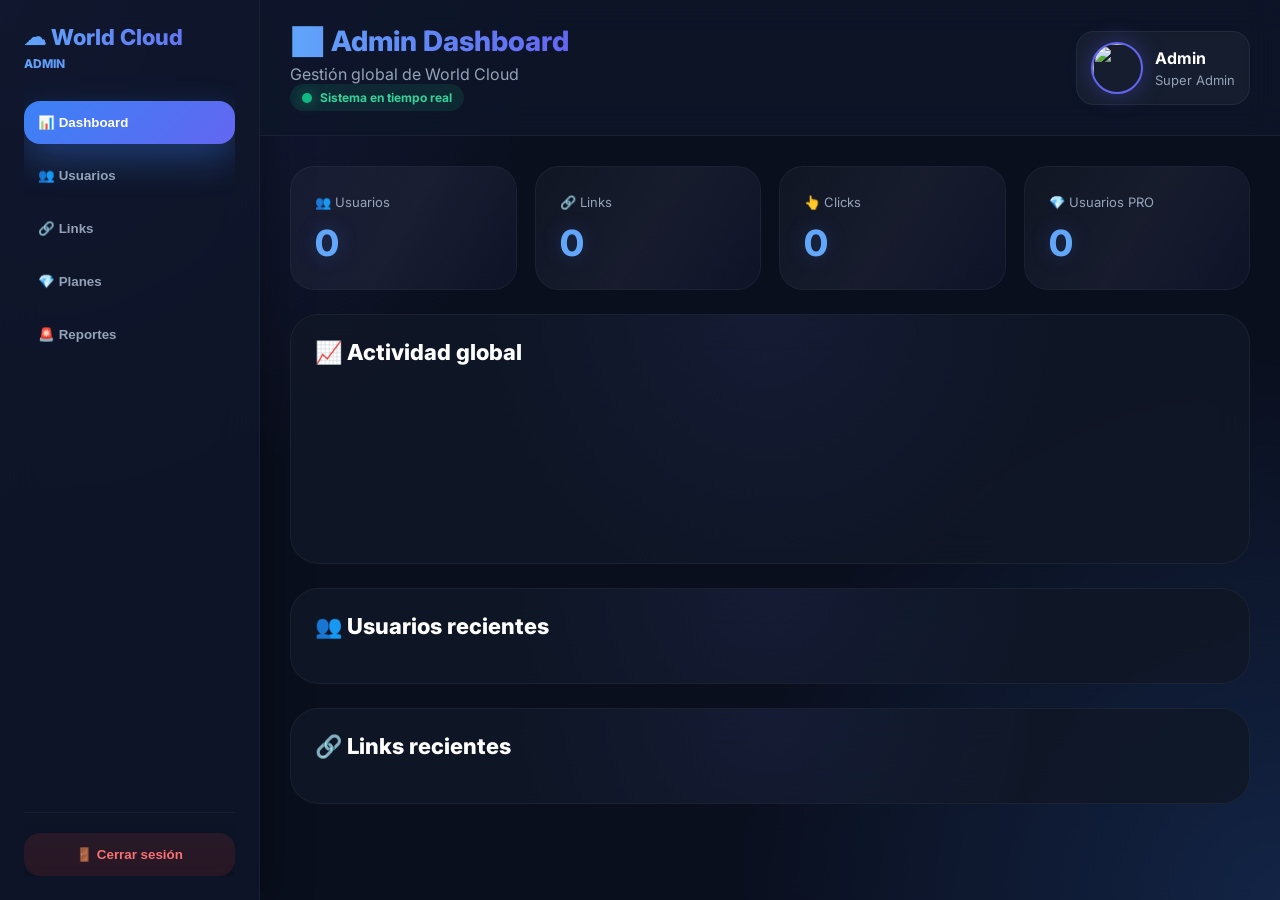
==== admin.html @ 446acda3 "Add files via upload" ====
<!-- =========================================================
   admin.html
========================================================= -->

<!DOCTYPE html>
<html lang="es">
<head>

<meta charset="UTF-8">
<meta name="viewport" content="width=device-width, initial-scale=1.0">

<title>World Cloud Admin</title>

<link rel="icon" type="image/png" href="worldcloud-logo.png">

<link rel="stylesheet" href="admin.css">

<link rel="preconnect" href="https://fonts.googleapis.com">

<link href="https://fonts.googleapis.com/css2?family=Inter:wght@400;500;600;700;800&display=swap" rel="stylesheet">

<script src="https://cdn.jsdelivr.net/npm/chart.js"></script>

</head>

<body>

<div class="admin-layout">

    <!-- =====================================================
         SIDEBAR
    ====================================================== -->

    <aside class="admin-sidebar">

        <div>

            <div class="admin-logo">
                ☁ World Cloud
                <span>ADMIN</span>
            </div>

            <nav class="admin-nav">

                <button class="admin-nav-item active">
                    📊 Dashboard
                </button>

                <button class="admin-nav-item">
                    👥 Usuarios
                </button>

                <button class="admin-nav-item">
                    🔗 Links
                </button>

                <button class="admin-nav-item">
                    💎 Planes
                </button>

                <button class="admin-nav-item">
                    🚨 Reportes
                </button>

            </nav>

        </div>

        <div class="admin-bottom">

            <button id="logoutBtn" class="logout-btn">
                🚪 Cerrar sesión
            </button>

        </div>

    </aside>

    <!-- =====================================================
         MAIN
    ====================================================== -->

    <main class="admin-main">

        <!-- TOPBAR -->

        <header class="admin-topbar">

            <div>

                <h1>
                    📊 Admin Dashboard
                </h1>

                <p>
                    Gestión global de World Cloud
                </p>
                <div class="admin-badge">

    <div class="live-dot"></div>

    <span>
        Sistema en tiempo real
    </span>

</div>

            </div>

            <div class="admin-user">

                <img
                    id="adminAvatar"
                    src="https://cdn-icons-png.flaticon.com/512/149/149071.png"
                >

                <div>

                    <strong id="adminName">
                        Admin
                    </strong>

                    <span>
                        Super Admin
                    </span>

                </div>

            </div>

        </header>

        <!-- CONTENT -->

        <div class="admin-content">

            <!-- KPI -->

            <div class="admin-kpis">

                <div class="admin-kpi">

                    <span>
                        👥 Usuarios
                    </span>

                    <strong id="totalUsers">
                        0
                    </strong>

                </div>

                <div class="admin-kpi">

                    <span>
                        🔗 Links
                    </span>

                    <strong id="totalLinks">
                        0
                    </strong>

                </div>

                <div class="admin-kpi">

                    <span>
                        👆 Clicks
                    </span>

                    <strong id="totalClicks">
                        0
                    </strong>

                </div>

                <div class="admin-kpi">

                    <span>
                        💎 Usuarios PRO
                    </span>

                    <strong id="totalPro">
                        0
                    </strong>

                </div>

            </div>

            <!-- CHART -->

            <div class="admin-card">

                <div class="card-head">

                    <h2>
                        📈 Actividad global
                    </h2>

                </div>

                <canvas id="globalChart"></canvas>

            </div>

            <!-- USERS -->

            <div class="admin-card">

                <div class="card-head">

                    <h2>
                        👥 Usuarios recientes
                    </h2>

                </div>

                <div id="usersList"></div>

            </div>

            <!-- LINKS -->

            <div class="admin-card">

                <div class="card-head">

                    <h2>
                        🔗 Links recientes
                    </h2>

                </div>

                <div id="linksList"></div>

            </div>

        </div>

    </main>

</div>

<script type="module" src="admin.js"></script>

</body>
</html>
---- admin.css ----
/* =========================================================
   admin.css
========================================================= */

*{
  margin:0;
  padding:0;
  box-sizing:border-box;
}

body{
  font-family:"Inter",sans-serif;
  background:#0a0f1e;
  color:white;
}

.admin-layout{
  display:flex;
  min-height:100vh;
}

/* =========================================================
   SIDEBAR
========================================================= */

.admin-sidebar{

  width:260px;

  background:
    rgba(15,23,42,.82);

  border-right:
    1px solid rgba(255,255,255,.05);

  backdrop-filter:
    blur(20px);

  display:flex;
  flex-direction:column;

  padding:24px;

  position:sticky;
  top:0;

  height:100vh;

  overflow:hidden;
}

.admin-sidebar > div:first-child{

  flex:1;

  overflow-y:auto;
}

.admin-bottom{

  margin-top:auto;

  padding-top:20px;

  border-top:
    1px solid rgba(255,255,255,.05);

  background:
    linear-gradient(
      180deg,
      transparent,
      rgba(0,0,0,.15)
    );
}

.admin-logo{

  font-size:22px;
  font-weight:800;

  margin-bottom:30px;
}

.admin-logo span{

  display:block;

  margin-top:6px;

  font-size:12px;

  color:#60a5fa;
}

.admin-nav{

  display:flex;
  flex-direction:column;
  gap:10px;
}

.admin-nav-item{

  border:none;

  background:none;

  color:#94a3b8;

  padding:14px;

  border-radius:16px;

  text-align:left;

  font-weight:600;

  cursor:pointer;

  transition:.25s;
}

.admin-nav-item:hover{

  background:
    rgba(99,102,241,.12);

  color:white;
}

.admin-nav-item.active{

  background:
    linear-gradient(
      135deg,
      #3b82f6,
      #6366f1
    );

  color:white;
}

/* =========================================================
   MAIN
========================================================= */

.admin-main{
  flex:1;
}

/* =========================================================
   TOPBAR
========================================================= */

.admin-topbar{

  display:flex;
  justify-content:space-between;
  align-items:center;

  padding:24px 30px;

  border-bottom:
    1px solid rgba(255,255,255,.05);

  background:
    rgba(15,23,42,.8);

  backdrop-filter:
    blur(14px);
}

.admin-topbar h1{

  font-size:28px;
  font-weight:800;
}

.admin-topbar p{

  color:#94a3b8;

  margin-top:6px;
}

.admin-user{

  display:flex;
  align-items:center;
  gap:12px;
}

.admin-user img{

  width:52px;
  height:52px;

  border-radius:50%;

  object-fit:cover;

  border:2px solid #6366f1;
}

.admin-user span{

  display:block;

  margin-top:4px;

  color:#94a3b8;

  font-size:13px;
}

/* =========================================================
   CONTENT
========================================================= */

.admin-content{
  padding:30px;
}

/* =========================================================
   KPI
========================================================= */

.admin-kpis{

  display:grid;

  grid-template-columns:
    repeat(auto-fit,minmax(220px,1fr));

  gap:18px;

  margin-bottom:24px;
}

.admin-kpi{

  background:
    #111827;

  border:
    1px solid rgba(255,255,255,.05);

  border-radius:24px;

  padding:24px;
}

.admin-kpi span{

  color:#94a3b8;

  font-size:13px;
}

.admin-kpi strong{

  display:block;

  margin-top:10px;

  font-size:36px;
  font-weight:800;

  color:#60a5fa;
}

/* =========================================================
   CARD
========================================================= */

.admin-card{

  background:
    #111827;

  border:
    1px solid rgba(255,255,255,.05);

  border-radius:28px;

  padding:24px;

  margin-bottom:24px;
}

.card-head{

  display:flex;
  justify-content:space-between;
  align-items:center;

  margin-bottom:20px;
}

.card-head h2{

  font-size:22px;
  font-weight:800;
}

/* =========================================================
   USERS/LINKS
========================================================= */

.admin-item{

  display:flex;
  justify-content:space-between;
  align-items:center;

  gap:20px;

  padding:16px 0;

  border-bottom:
    1px solid rgba(255,255,255,.05);
}

.admin-item:last-child{
  border:none;
}

.admin-item strong{

  display:block;

  margin-bottom:6px;
}

.admin-item span{

  color:#94a3b8;
  font-size:13px;
}

/* =========================================================
   BUTTONS
========================================================= */

.logout-btn{

  width:100%;

  border:none;

  padding:14px;

  border-radius:16px;

  background:
    rgba(239,68,68,.12);

  color:#f87171;

  font-weight:700;

  cursor:pointer;
}

/* =========================================================
   RESPONSIVE
========================================================= */

@media(max-width:900px){

  .admin-layout{
    flex-direction:column;
  }

  .admin-sidebar{
    width:100%;
  }

  .admin-topbar{
    flex-direction:column;
    align-items:flex-start;
    gap:20px;
  }

  .admin-content{
    padding:18px;
  }
}

/* =========================================================
   WORLD CLOUD ADMIN PREMIUM UI
========================================================= */

body{

  background:
    radial-gradient(
      circle at top left,
      rgba(99,102,241,.18),
      transparent 35%
    ),

    radial-gradient(
      circle at bottom right,
      rgba(59,130,246,.18),
      transparent 35%
    ),

    #0a0f1e;

  overflow-x:hidden;
}

/* =========================================================
   SIDEBAR GLASS
========================================================= */

.admin-sidebar{

  background:
    rgba(15,23,42,.82);

  backdrop-filter:
    blur(20px);

  box-shadow:
    8px 0 40px rgba(0,0,0,.35);
}

/* =========================================================
   LOGO
========================================================= */

.admin-logo{

  background:
    linear-gradient(
      90deg,
      #60a5fa,
      #6366f1
    );

  -webkit-background-clip:text;
  -webkit-text-fill-color:transparent;
}

/* =========================================================
   NAV
========================================================= */

.admin-nav-item{

  position:relative;
  overflow:hidden;
}

.admin-nav-item::before{

  content:"";

  position:absolute;

  top:0;
  left:-120%;

  width:100%;
  height:100%;

  background:
    linear-gradient(
      90deg,
      transparent,
      rgba(255,255,255,.08),
      transparent
    );

  transition:.6s;
}

.admin-nav-item:hover::before{

  left:120%;
}

.admin-nav-item.active{

  box-shadow:
    0 15px 35px rgba(59,130,246,.35);
}

/* =========================================================
   TOPBAR PREMIUM
========================================================= */

.admin-topbar{

  background:
    rgba(15,23,42,.72);

  backdrop-filter:
    blur(18px);

  position:sticky;

  top:0;

  z-index:50;
}

.admin-topbar h1{

  background:
    linear-gradient(
      90deg,
      #60a5fa,
      #6366f1
    );

  -webkit-background-clip:text;
  -webkit-text-fill-color:transparent;
}

/* =========================================================
   USER
========================================================= */

.admin-user{

  background:
    rgba(255,255,255,.04);

  border:
    1px solid rgba(255,255,255,.06);

  padding:10px 14px;

  border-radius:18px;
}

.admin-user img{

  box-shadow:
    0 0 25px rgba(99,102,241,.35);
}

/* =========================================================
   KPI PREMIUM
========================================================= */

.admin-kpi{

  position:relative;

  overflow:hidden;

  transition:.25s;

  background:
    linear-gradient(
      135deg,
      rgba(255,255,255,.03),
      rgba(99,102,241,.05)
    );
}

.admin-kpi:hover{

  transform:
    translateY(-4px);

  border-color:
    rgba(99,102,241,.2);

  box-shadow:
    0 20px 50px rgba(0,0,0,.35);
}

.admin-kpi::before{

  content:"";

  position:absolute;

  inset:0;

  background:
    linear-gradient(
      120deg,
      transparent,
      rgba(255,255,255,.03),
      transparent
    );

  animation:
    kpiShine 5s linear infinite;
}

@keyframes kpiShine{

  0%{
    transform:translateX(-100%);
  }

  100%{
    transform:translateX(100%);
  }
}

.admin-kpi strong{

  text-shadow:
    0 0 20px rgba(59,130,246,.25);
}

/* =========================================================
   CARDS
========================================================= */

.admin-card{

  position:relative;

  overflow:hidden;

  background:
    rgba(17,24,39,.82);

  backdrop-filter:
    blur(18px);

  transition:.25s;
}

.admin-card:hover{

  transform:
    translateY(-4px);

  border-color:
    rgba(99,102,241,.18);
}

.admin-card::before{

  content:"";

  position:absolute;

  inset:0;

  background:
    radial-gradient(
      circle at top,
      rgba(99,102,241,.08),
      transparent 55%
    );

  pointer-events:none;
}

/* =========================================================
   CHART GLOW
========================================================= */

canvas{

  filter:
    drop-shadow(
      0 10px 25px rgba(59,130,246,.08)
    );
}

/* =========================================================
   ITEMS
========================================================= */

.admin-item{

  transition:.25s;

  border-radius:16px;

  padding:18px;
}

.admin-item:hover{

  background:
    rgba(255,255,255,.03);

  transform:
    translateX(4px);
}

/* =========================================================
   BADGES
========================================================= */

.admin-badge{

  display:inline-flex;

  align-items:center;
  gap:8px;

  padding:6px 12px;

  border-radius:999px;

  background:
    rgba(16,185,129,.12);

  color:
    #34d399;

  font-size:12px;
  font-weight:700;
}

/* =========================================================
   LIVE DOT
========================================================= */

.live-dot{

  width:10px;
  height:10px;

  border-radius:50%;

  background:#10b981;

  box-shadow:
    0 0 14px rgba(16,185,129,.6);

  animation:
    livePulse 1.5s infinite;
}

@keyframes livePulse{

  0%{
    transform:scale(1);
    opacity:1;
  }

  50%{
    transform:scale(1.4);
    opacity:.5;
  }

  100%{
    transform:scale(1);
    opacity:1;
  }
}

/* =========================================================
   LOGOUT
========================================================= */

.logout-btn{

  transition:.25s;
}

.logout-btn:hover{

  transform:
    translateY(-2px);

  box-shadow:
    0 12px 25px rgba(239,68,68,.2);
}

/* =========================================================
   SCROLLBAR
========================================================= */

::-webkit-scrollbar{

  width:10px;
}

::-webkit-scrollbar-thumb{

  background:
    linear-gradient(
      180deg,
      #3b82f6,
      #6366f1
    );

  border-radius:999px;
}

/* =========================================================
   RESPONSIVE
========================================================= */

@media(max-width:900px){

  .admin-sidebar{

    width:100%;
  }

  .admin-kpis{

    grid-template-columns:1fr;
  }
}
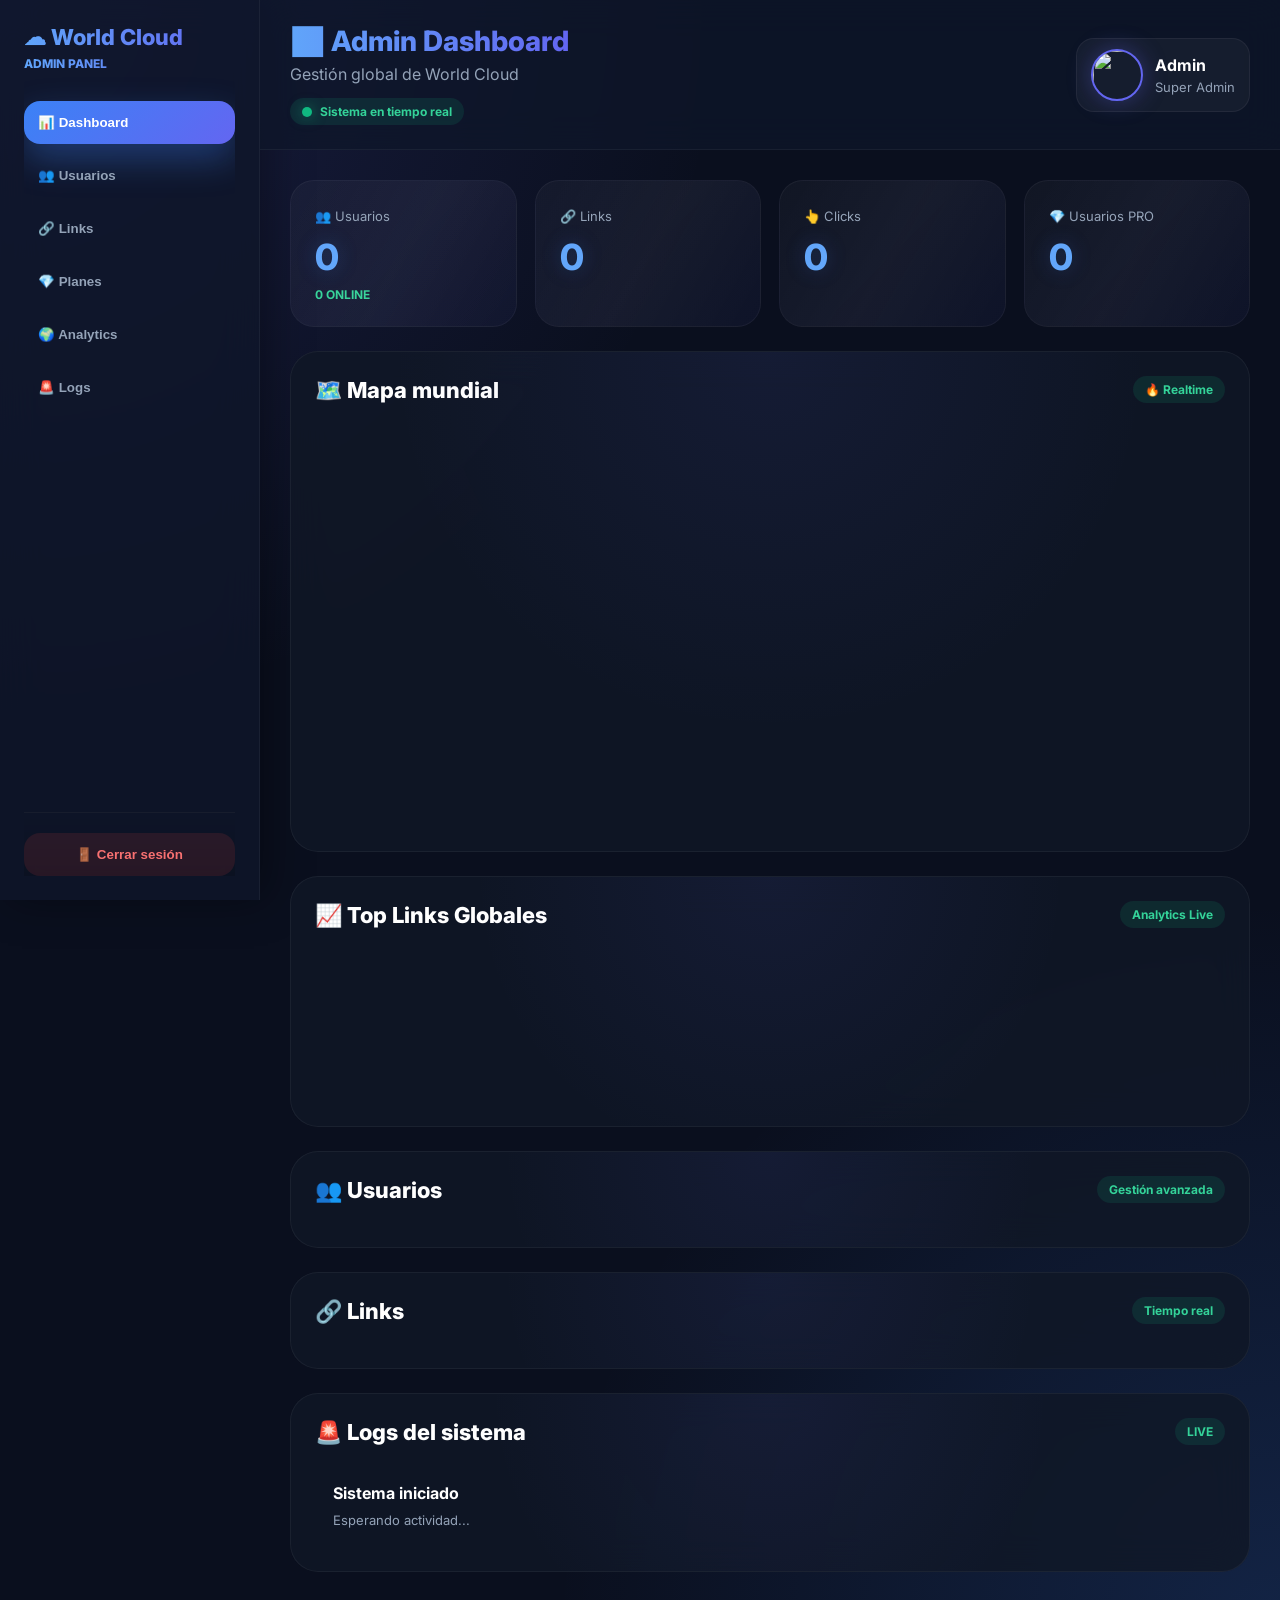
==== commit a6145975: "Add files via upload" ====
--- a/admin.html
+++ b/admin.html
@@ -1,7 +1,3 @@
-<!-- =========================================================
-   admin.html
-========================================================= -->
-
 <!DOCTYPE html>
 <html lang="es">
 <head>
@@ -11,19 +7,31 @@
 
 <title>World Cloud Admin</title>
 
-<link rel="icon" type="image/png" href="worldcloud-logo.png">
-
 <link rel="stylesheet" href="admin.css">
 
 <link rel="preconnect" href="https://fonts.googleapis.com">
 
 <link href="https://fonts.googleapis.com/css2?family=Inter:wght@400;500;600;700;800&display=swap" rel="stylesheet">
 
+<!-- CHARTS -->
+
 <script src="https://cdn.jsdelivr.net/npm/chart.js"></script>
 
+<!-- MAP -->
+
+<script src="https://cdn.jsdelivr.net/npm/d3@7"></script>
+
+<script src="https://cdn.jsdelivr.net/npm/topojson@3"></script>
+
+<script src="https://cdn.jsdelivr.net/npm/chartjs-chart-geo"></script>
+
 </head>
 
 <body>
+
+<!-- =========================================================
+     ADMIN LAYOUT
+========================================================= -->
 
 <div class="admin-layout">
 
@@ -35,41 +43,72 @@
 
         <div>
 
+            <!-- LOGO -->
+
             <div class="admin-logo">
+
                 ☁ World Cloud
-                <span>ADMIN</span>
-            </div>
+
+                <span>
+                    ADMIN PANEL
+                </span>
+
+            </div>
+
+            <!-- NAV -->
 
             <nav class="admin-nav">
 
                 <button class="admin-nav-item active">
+
                     📊 Dashboard
+
                 </button>
 
                 <button class="admin-nav-item">
+
                     👥 Usuarios
+
                 </button>
 
                 <button class="admin-nav-item">
+
                     🔗 Links
+
                 </button>
 
                 <button class="admin-nav-item">
+
                     💎 Planes
+
                 </button>
 
                 <button class="admin-nav-item">
-                    🚨 Reportes
+
+                    🌍 Analytics
+
+                </button>
+
+                <button class="admin-nav-item">
+
+                    🚨 Logs
+
                 </button>
 
             </nav>
 
         </div>
 
+        <!-- =================================================
+             BOTTOM
+        ================================================== -->
+
         <div class="admin-bottom">
 
             <button id="logoutBtn" class="logout-btn">
+
                 🚪 Cerrar sesión
+
             </button>
 
         </div>
@@ -82,7 +121,9 @@
 
     <main class="admin-main">
 
-        <!-- TOPBAR -->
+        <!-- =================================================
+             TOPBAR
+        ================================================== -->
 
         <header class="admin-topbar">
 
@@ -95,17 +136,24 @@
                 <p>
                     Gestión global de World Cloud
                 </p>
-                <div class="admin-badge">
-
-    <div class="live-dot"></div>
-
-    <span>
-        Sistema en tiempo real
-    </span>
-
-</div>
-
-            </div>
+
+                <!-- LIVE -->
+
+                <div class="admin-badge"
+                    style="margin-top:14px"
+                >
+
+                    <div class="live-dot"></div>
+
+                    <span>
+                        Sistema en tiempo real
+                    </span>
+
+                </div>
+
+            </div>
+
+            <!-- USER -->
 
             <div class="admin-user">
 
@@ -130,13 +178,19 @@
 
         </header>
 
-        <!-- CONTENT -->
+        <!-- =================================================
+             CONTENT
+        ================================================== -->
 
         <div class="admin-content">
 
-            <!-- KPI -->
+            <!-- =================================================
+                 KPI
+            ================================================== -->
 
             <div class="admin-kpis">
+
+                <!-- USERS -->
 
                 <div class="admin-kpi">
 
@@ -148,7 +202,16 @@
                         0
                     </strong>
 
-                </div>
+                    <div
+                        class="online-indicator"
+                        id="usersOnline"
+                    >
+                        0 ONLINE
+                    </div>
+
+                </div>
+
+                <!-- LINKS -->
 
                 <div class="admin-kpi">
 
@@ -162,6 +225,8 @@
 
                 </div>
 
+                <!-- CLICKS -->
+
                 <div class="admin-kpi">
 
                     <span>
@@ -174,6 +239,8 @@
 
                 </div>
 
+                <!-- PRO -->
+
                 <div class="admin-kpi">
 
                     <span>
@@ -188,51 +255,145 @@
 
             </div>
 
-            <!-- CHART -->
+            <!-- =================================================
+                 MAPA MUNDIAL
+            ================================================== -->
 
             <div class="admin-card">
 
                 <div class="card-head">
 
                     <h2>
-                        📈 Actividad global
+                        🗺️ Mapa mundial
                     </h2>
 
+                    <div class="admin-badge">
+
+                        🔥 Realtime
+
+                    </div>
+
+                </div>
+
+                <canvas id="worldMap"></canvas>
+
+            </div>
+
+            <!-- =================================================
+                 GLOBAL CHART
+            ================================================== -->
+
+            <div class="admin-card">
+
+                <div class="card-head">
+
+                    <h2>
+                        📈 Top Links Globales
+                    </h2>
+
+                    <div class="admin-badge">
+
+                        Analytics Live
+
+                    </div>
+
                 </div>
 
                 <canvas id="globalChart"></canvas>
 
             </div>
 
-            <!-- USERS -->
+            <!-- =================================================
+                 USERS LIST
+            ================================================== -->
 
             <div class="admin-card">
 
                 <div class="card-head">
 
                     <h2>
-                        👥 Usuarios recientes
+                        👥 Usuarios
                     </h2>
 
-                </div>
+                    <div class="admin-badge">
+
+                        Gestión avanzada
+
+                    </div>
+
+                </div>
+
+                <!-- USERS -->
 
                 <div id="usersList"></div>
 
             </div>
 
-            <!-- LINKS -->
+            <!-- =================================================
+                 LINKS LIST
+            ================================================== -->
 
             <div class="admin-card">
 
                 <div class="card-head">
 
                     <h2>
-                        🔗 Links recientes
+                        🔗 Links
                     </h2>
 
-                </div>
+                    <div class="admin-badge">
+
+                        Tiempo real
+
+                    </div>
+
+                </div>
+
+                <!-- LINKS -->
 
                 <div id="linksList"></div>
+
+            </div>
+
+            <!-- =================================================
+                 LOGS
+            ================================================== -->
+
+            <div class="admin-card">
+
+                <div class="card-head">
+
+                    <h2>
+                        🚨 Logs del sistema
+                    </h2>
+
+                    <div class="admin-badge">
+
+                        LIVE
+
+                    </div>
+
+                </div>
+
+                <div id="logsList">
+
+                    <div class="admin-item">
+
+                        <div>
+
+                            <strong>
+                                Sistema iniciado
+                            </strong>
+
+                            <span>
+                                Esperando actividad...
+                            </span>
+
+                        </div>
+
+                    </div>
+
+                </div>
 
             </div>
 
--- a/admin.css
+++ b/admin.css
@@ -809,4 +809,47 @@
 
     grid-template-columns:1fr;
   }
+}
+
+.delete-link-btn{
+
+  border:none;
+
+  width:42px;
+  height:42px;
+
+  border-radius:14px;
+
+  background:
+    rgba(239,68,68,.12);
+
+  color:
+    #f87171;
+
+  font-size:16px;
+
+  cursor:pointer;
+
+  transition:.25s;
+}
+
+.delete-link-btn:hover{
+
+  transform:
+    translateY(-2px);
+
+  background:
+    rgba(239,68,68,.2);
+}
+
+.online-indicator{
+  margin-top:8px;
+  font-size:12px;
+  color:#34d399;
+  font-weight:700;
+}
+
+#worldMap{
+  height:400px;
+  width:100%;
 }
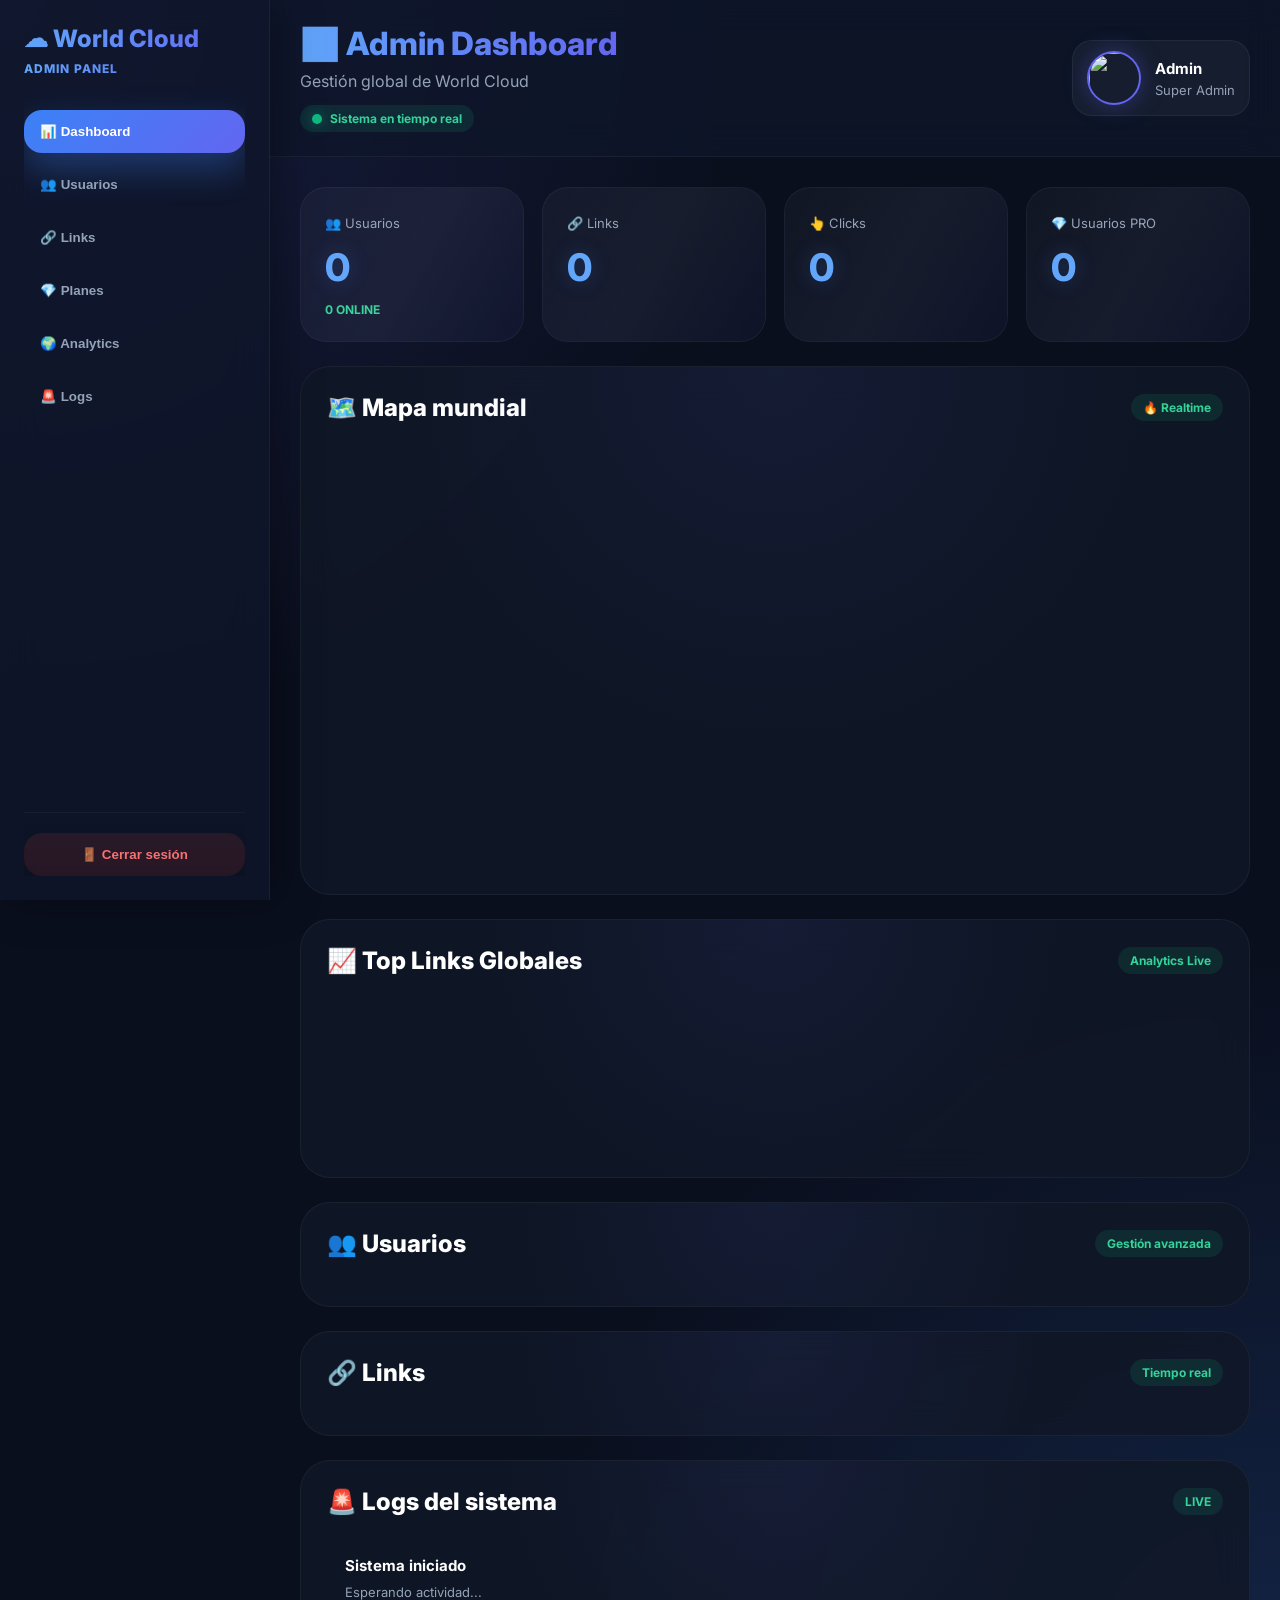
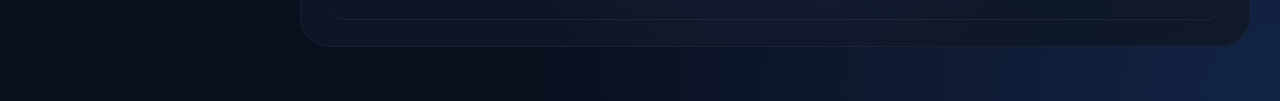
==== commit 180ae9e1: "Add files via upload" ====
--- a/admin.html
+++ b/admin.html
@@ -6,7 +6,7 @@
 <meta name="viewport" content="width=device-width, initial-scale=1.0">
 
 <title>World Cloud Admin</title>
-
+<link rel="icon" type="image/png" href="worldcloud-logo.png">
 <link rel="stylesheet" href="admin.css">
 
 <link rel="preconnect" href="https://fonts.googleapis.com">
--- a/admin.css
+++ b/admin.css
@@ -1,5 +1,7 @@
 /* =========================================================
    admin.css
+   WORLD CLOUD ADMIN PANEL
+   FINAL PREMIUM VERSION
 ========================================================= */
 
 *{
@@ -8,392 +10,16 @@
   box-sizing:border-box;
 }
 
+html{
+  scroll-behavior:smooth;
+}
+
 body{
+
   font-family:"Inter",sans-serif;
-  background:#0a0f1e;
-  color:white;
-}
-
-.admin-layout{
-  display:flex;
-  min-height:100vh;
-}
-
-/* =========================================================
-   SIDEBAR
-========================================================= */
-
-.admin-sidebar{
-
-  width:260px;
-
-  background:
-    rgba(15,23,42,.82);
-
-  border-right:
-    1px solid rgba(255,255,255,.05);
-
-  backdrop-filter:
-    blur(20px);
-
-  display:flex;
-  flex-direction:column;
-
-  padding:24px;
-
-  position:sticky;
-  top:0;
-
-  height:100vh;
-
-  overflow:hidden;
-}
-
-.admin-sidebar > div:first-child{
-
-  flex:1;
-
-  overflow-y:auto;
-}
-
-.admin-bottom{
-
-  margin-top:auto;
-
-  padding-top:20px;
-
-  border-top:
-    1px solid rgba(255,255,255,.05);
-
-  background:
-    linear-gradient(
-      180deg,
-      transparent,
-      rgba(0,0,0,.15)
-    );
-}
-
-.admin-logo{
-
-  font-size:22px;
-  font-weight:800;
-
-  margin-bottom:30px;
-}
-
-.admin-logo span{
-
-  display:block;
-
-  margin-top:6px;
-
-  font-size:12px;
-
-  color:#60a5fa;
-}
-
-.admin-nav{
-
-  display:flex;
-  flex-direction:column;
-  gap:10px;
-}
-
-.admin-nav-item{
-
-  border:none;
-
-  background:none;
-
-  color:#94a3b8;
-
-  padding:14px;
-
-  border-radius:16px;
-
-  text-align:left;
-
-  font-weight:600;
-
-  cursor:pointer;
-
-  transition:.25s;
-}
-
-.admin-nav-item:hover{
-
-  background:
-    rgba(99,102,241,.12);
-
-  color:white;
-}
-
-.admin-nav-item.active{
-
-  background:
-    linear-gradient(
-      135deg,
-      #3b82f6,
-      #6366f1
-    );
-
-  color:white;
-}
-
-/* =========================================================
-   MAIN
-========================================================= */
-
-.admin-main{
-  flex:1;
-}
-
-/* =========================================================
-   TOPBAR
-========================================================= */
-
-.admin-topbar{
-
-  display:flex;
-  justify-content:space-between;
-  align-items:center;
-
-  padding:24px 30px;
-
-  border-bottom:
-    1px solid rgba(255,255,255,.05);
-
-  background:
-    rgba(15,23,42,.8);
-
-  backdrop-filter:
-    blur(14px);
-}
-
-.admin-topbar h1{
-
-  font-size:28px;
-  font-weight:800;
-}
-
-.admin-topbar p{
-
-  color:#94a3b8;
-
-  margin-top:6px;
-}
-
-.admin-user{
-
-  display:flex;
-  align-items:center;
-  gap:12px;
-}
-
-.admin-user img{
-
-  width:52px;
-  height:52px;
-
-  border-radius:50%;
-
-  object-fit:cover;
-
-  border:2px solid #6366f1;
-}
-
-.admin-user span{
-
-  display:block;
-
-  margin-top:4px;
-
-  color:#94a3b8;
-
-  font-size:13px;
-}
-
-/* =========================================================
-   CONTENT
-========================================================= */
-
-.admin-content{
-  padding:30px;
-}
-
-/* =========================================================
-   KPI
-========================================================= */
-
-.admin-kpis{
-
-  display:grid;
-
-  grid-template-columns:
-    repeat(auto-fit,minmax(220px,1fr));
-
-  gap:18px;
-
-  margin-bottom:24px;
-}
-
-.admin-kpi{
-
-  background:
-    #111827;
-
-  border:
-    1px solid rgba(255,255,255,.05);
-
-  border-radius:24px;
-
-  padding:24px;
-}
-
-.admin-kpi span{
-
-  color:#94a3b8;
-
-  font-size:13px;
-}
-
-.admin-kpi strong{
-
-  display:block;
-
-  margin-top:10px;
-
-  font-size:36px;
-  font-weight:800;
-
-  color:#60a5fa;
-}
-
-/* =========================================================
-   CARD
-========================================================= */
-
-.admin-card{
-
-  background:
-    #111827;
-
-  border:
-    1px solid rgba(255,255,255,.05);
-
-  border-radius:28px;
-
-  padding:24px;
-
-  margin-bottom:24px;
-}
-
-.card-head{
-
-  display:flex;
-  justify-content:space-between;
-  align-items:center;
-
-  margin-bottom:20px;
-}
-
-.card-head h2{
-
-  font-size:22px;
-  font-weight:800;
-}
-
-/* =========================================================
-   USERS/LINKS
-========================================================= */
-
-.admin-item{
-
-  display:flex;
-  justify-content:space-between;
-  align-items:center;
-
-  gap:20px;
-
-  padding:16px 0;
-
-  border-bottom:
-    1px solid rgba(255,255,255,.05);
-}
-
-.admin-item:last-child{
-  border:none;
-}
-
-.admin-item strong{
-
-  display:block;
-
-  margin-bottom:6px;
-}
-
-.admin-item span{
-
-  color:#94a3b8;
-  font-size:13px;
-}
-
-/* =========================================================
-   BUTTONS
-========================================================= */
-
-.logout-btn{
-
-  width:100%;
-
-  border:none;
-
-  padding:14px;
-
-  border-radius:16px;
-
-  background:
-    rgba(239,68,68,.12);
-
-  color:#f87171;
-
-  font-weight:700;
-
-  cursor:pointer;
-}
-
-/* =========================================================
-   RESPONSIVE
-========================================================= */
-
-@media(max-width:900px){
-
-  .admin-layout{
-    flex-direction:column;
-  }
-
-  .admin-sidebar{
-    width:100%;
-  }
-
-  .admin-topbar{
-    flex-direction:column;
-    align-items:flex-start;
-    gap:20px;
-  }
-
-  .admin-content{
-    padding:18px;
-  }
-}
-
-/* =========================================================
-   WORLD CLOUD ADMIN PREMIUM UI
-========================================================= */
-
-body{
-
-  background:
+
+  background:
+
     radial-gradient(
       circle at top left,
       rgba(99,102,241,.18),
@@ -408,14 +34,29 @@
 
     #0a0f1e;
 
+  color:white;
+
   overflow-x:hidden;
-}
-
-/* =========================================================
-   SIDEBAR GLASS
+
+  min-height:100vh;
+}
+
+/* =========================================================
+   LAYOUT
+========================================================= */
+
+.admin-layout{
+  display:flex;
+  min-height:100vh;
+}
+
+/* =========================================================
+   SIDEBAR
 ========================================================= */
 
 .admin-sidebar{
+
+  width:270px;
 
   background:
     rgba(15,23,42,.82);
@@ -423,8 +64,53 @@
   backdrop-filter:
     blur(20px);
 
+  border-right:
+    1px solid rgba(255,255,255,.05);
+
   box-shadow:
     8px 0 40px rgba(0,0,0,.35);
+
+  display:flex;
+  flex-direction:column;
+
+  padding:24px;
+
+  position:sticky;
+  top:0;
+
+  height:100vh;
+
+  overflow:hidden;
+
+  z-index:100;
+}
+
+/* =========================================================
+   SIDEBAR CONTENT
+========================================================= */
+
+.admin-sidebar > div:first-child{
+
+  flex:1;
+
+  overflow-y:auto;
+}
+
+.admin-bottom{
+
+  margin-top:auto;
+
+  padding-top:20px;
+
+  border-top:
+    1px solid rgba(255,255,255,.05);
+
+  background:
+    linear-gradient(
+      180deg,
+      transparent,
+      rgba(0,0,0,.15)
+    );
 }
 
 /* =========================================================
@@ -432,6 +118,11 @@
 ========================================================= */
 
 .admin-logo{
+
+  font-size:24px;
+  font-weight:800;
+
+  margin-bottom:34px;
 
   background:
     linear-gradient(
@@ -444,14 +135,52 @@
   -webkit-text-fill-color:transparent;
 }
 
+.admin-logo span{
+
+  display:block;
+
+  margin-top:8px;
+
+  font-size:12px;
+
+  color:#60a5fa;
+
+  letter-spacing:1px;
+}
+
 /* =========================================================
    NAV
 ========================================================= */
+
+.admin-nav{
+
+  display:flex;
+  flex-direction:column;
+  gap:10px;
+}
 
 .admin-nav-item{
 
   position:relative;
   overflow:hidden;
+
+  border:none;
+
+  background:none;
+
+  color:#94a3b8;
+
+  padding:14px 16px;
+
+  border-radius:18px;
+
+  text-align:left;
+
+  font-weight:700;
+
+  cursor:pointer;
+
+  transition:.25s;
 }
 
 .admin-nav-item::before{
@@ -478,36 +207,71 @@
 }
 
 .admin-nav-item:hover::before{
-
   left:120%;
 }
 
+.admin-nav-item:hover{
+
+  background:
+    rgba(99,102,241,.12);
+
+  color:white;
+}
+
 .admin-nav-item.active{
+
+  background:
+    linear-gradient(
+      135deg,
+      #3b82f6,
+      #6366f1
+    );
+
+  color:white;
 
   box-shadow:
     0 15px 35px rgba(59,130,246,.35);
 }
 
 /* =========================================================
-   TOPBAR PREMIUM
+   MAIN
+========================================================= */
+
+.admin-main{
+  flex:1;
+}
+
+/* =========================================================
+   TOPBAR
 ========================================================= */
 
 .admin-topbar{
+
+  position:sticky;
+  top:0;
+
+  z-index:50;
+
+  display:flex;
+  justify-content:space-between;
+  align-items:center;
+
+  padding:24px 30px;
+
+  border-bottom:
+    1px solid rgba(255,255,255,.05);
 
   background:
     rgba(15,23,42,.72);
 
   backdrop-filter:
     blur(18px);
-
-  position:sticky;
-
-  top:0;
-
-  z-index:50;
 }
 
 .admin-topbar h1{
+
+  font-size:32px;
+  font-weight:800;
 
   background:
     linear-gradient(
@@ -520,11 +284,22 @@
   -webkit-text-fill-color:transparent;
 }
 
+.admin-topbar p{
+
+  margin-top:8px;
+
+  color:#94a3b8;
+}
+
 /* =========================================================
    USER
 ========================================================= */
 
 .admin-user{
+
+  display:flex;
+  align-items:center;
+  gap:14px;
 
   background:
     rgba(255,255,255,.04);
@@ -534,26 +309,71 @@
 
   padding:10px 14px;
 
-  border-radius:18px;
+  border-radius:20px;
 }
 
 .admin-user img{
+
+  width:54px;
+  height:54px;
+
+  border-radius:50%;
+
+  object-fit:cover;
+
+  border:2px solid #6366f1;
 
   box-shadow:
     0 0 25px rgba(99,102,241,.35);
 }
 
-/* =========================================================
-   KPI PREMIUM
-========================================================= */
+.admin-user strong{
+
+  display:block;
+
+  font-size:15px;
+}
+
+.admin-user span{
+
+  display:block;
+
+  margin-top:4px;
+
+  color:#94a3b8;
+
+  font-size:13px;
+}
+
+/* =========================================================
+   CONTENT
+========================================================= */
+
+.admin-content{
+  padding:30px;
+}
+
+/* =========================================================
+   KPI
+========================================================= */
+
+.admin-kpis{
+
+  display:grid;
+
+  grid-template-columns:
+    repeat(auto-fit,minmax(220px,1fr));
+
+  gap:18px;
+
+  margin-bottom:24px;
+}
 
 .admin-kpi{
 
   position:relative;
 
   overflow:hidden;
-
-  transition:.25s;
 
   background:
     linear-gradient(
@@ -561,6 +381,15 @@
       rgba(255,255,255,.03),
       rgba(99,102,241,.05)
     );
+
+  border:
+    1px solid rgba(255,255,255,.05);
+
+  border-radius:26px;
+
+  padding:24px;
+
+  transition:.25s;
 }
 
 .admin-kpi:hover{
@@ -606,13 +435,43 @@
   }
 }
 
+.admin-kpi span{
+
+  color:#94a3b8;
+
+  font-size:13px;
+}
+
 .admin-kpi strong{
+
+  display:block;
+
+  margin-top:12px;
+
+  font-size:38px;
+  font-weight:800;
+
+  color:#60a5fa;
 
   text-shadow:
     0 0 20px rgba(59,130,246,.25);
 }
 
 /* =========================================================
+   ONLINE
+========================================================= */
+
+.online-indicator{
+
+  margin-top:12px;
+
+  font-size:12px;
+  font-weight:700;
+
+  color:#34d399;
+}
+
+/* =========================================================
    CARDS
 ========================================================= */
 
@@ -627,6 +486,15 @@
 
   backdrop-filter:
     blur(18px);
+
+  border:
+    1px solid rgba(255,255,255,.05);
+
+  border-radius:30px;
+
+  padding:26px;
+
+  margin-bottom:24px;
 
   transition:.25s;
 }
@@ -659,10 +527,253 @@
 }
 
 /* =========================================================
-   CHART GLOW
+   CARD HEAD
+========================================================= */
+
+.card-head{
+
+  display:flex;
+  justify-content:space-between;
+  align-items:center;
+
+  gap:12px;
+
+  flex-wrap:wrap;
+
+  margin-bottom:22px;
+}
+
+.card-head h2{
+
+  font-size:24px;
+  font-weight:800;
+}
+
+/* =========================================================
+   ITEMS
+========================================================= */
+
+.admin-item{
+
+  display:flex;
+  justify-content:space-between;
+  align-items:center;
+
+  gap:20px;
+
+  padding:18px;
+
+  border-radius:18px;
+
+  transition:.25s;
+
+  border-bottom:
+    1px solid rgba(255,255,255,.05);
+}
+
+.admin-item:hover{
+
+  background:
+    rgba(255,255,255,.03);
+
+  transform:
+    translateX(4px);
+}
+
+.admin-item strong{
+
+  display:block;
+
+  margin-bottom:6px;
+
+  font-size:15px;
+}
+
+.admin-item span{
+
+  color:#94a3b8;
+
+  font-size:13px;
+}
+
+/* =========================================================
+   BADGES
+========================================================= */
+
+.admin-badge{
+
+  display:inline-flex;
+
+  align-items:center;
+  gap:8px;
+
+  padding:6px 12px;
+
+  border-radius:999px;
+
+  background:
+    rgba(16,185,129,.12);
+
+  color:
+    #34d399;
+
+  font-size:12px;
+  font-weight:700;
+}
+
+/* =========================================================
+   LIVE DOT
+========================================================= */
+
+.live-dot{
+
+  width:10px;
+  height:10px;
+
+  border-radius:50%;
+
+  background:#10b981;
+
+  box-shadow:
+    0 0 14px rgba(16,185,129,.6);
+
+  animation:
+    livePulse 1.5s infinite;
+}
+
+@keyframes livePulse{
+
+  0%{
+    transform:scale(1);
+    opacity:1;
+  }
+
+  50%{
+    transform:scale(1.4);
+    opacity:.5;
+  }
+
+  100%{
+    transform:scale(1);
+    opacity:1;
+  }
+}
+
+/* =========================================================
+   BUTTONS
+========================================================= */
+
+.logout-btn{
+
+  width:100%;
+
+  border:none;
+
+  padding:14px;
+
+  border-radius:18px;
+
+  background:
+    rgba(239,68,68,.12);
+
+  color:
+    #f87171;
+
+  font-weight:700;
+
+  cursor:pointer;
+
+  transition:.25s;
+}
+
+.logout-btn:hover{
+
+  transform:
+    translateY(-2px);
+
+  box-shadow:
+    0 12px 25px rgba(239,68,68,.2);
+}
+
+/* =========================================================
+   ADMIN ACTION BUTTONS
+========================================================= */
+
+.plan-btn,
+.ban-btn,
+.delete-user-btn,
+.delete-link-btn{
+
+  border:none;
+
+  padding:10px 14px;
+
+  border-radius:14px;
+
+  font-weight:700;
+
+  cursor:pointer;
+
+  transition:.25s;
+}
+
+.plan-btn{
+
+  background:
+    rgba(99,102,241,.12);
+
+  color:
+    #818cf8;
+}
+
+.plan-btn:hover{
+
+  transform:
+    translateY(-2px);
+}
+
+.ban-btn{
+
+  background:
+    rgba(239,68,68,.12);
+
+  color:
+    #f87171;
+}
+
+.ban-btn:hover{
+
+  transform:
+    translateY(-2px);
+}
+
+.delete-user-btn,
+.delete-link-btn{
+
+  background:
+    rgba(239,68,68,.12);
+
+  color:
+    #f87171;
+}
+
+.delete-user-btn:hover,
+.delete-link-btn:hover{
+
+  transform:
+    translateY(-2px);
+
+  background:
+    rgba(239,68,68,.22);
+}
+
+/* =========================================================
+   CHARTS
 ========================================================= */
 
 canvas{
+
+  max-width:100%;
 
   filter:
     drop-shadow(
@@ -670,116 +781,25 @@
     );
 }
 
-/* =========================================================
-   ITEMS
-========================================================= */
-
-.admin-item{
-
-  transition:.25s;
-
-  border-radius:16px;
-
-  padding:18px;
-}
-
-.admin-item:hover{
-
-  background:
-    rgba(255,255,255,.03);
-
-  transform:
-    translateX(4px);
-}
-
-/* =========================================================
-   BADGES
-========================================================= */
-
-.admin-badge{
-
-  display:inline-flex;
-
-  align-items:center;
-  gap:8px;
-
-  padding:6px 12px;
-
-  border-radius:999px;
-
-  background:
-    rgba(16,185,129,.12);
-
-  color:
-    #34d399;
-
-  font-size:12px;
-  font-weight:700;
-}
-
-/* =========================================================
-   LIVE DOT
-========================================================= */
-
-.live-dot{
+#worldMap{
+
+  width:100%;
+  height:420px;
+}
+
+/* =========================================================
+   SCROLLBAR
+========================================================= */
+
+::-webkit-scrollbar{
 
   width:10px;
-  height:10px;
-
-  border-radius:50%;
-
-  background:#10b981;
-
-  box-shadow:
-    0 0 14px rgba(16,185,129,.6);
-
-  animation:
-    livePulse 1.5s infinite;
-}
-
-@keyframes livePulse{
-
-  0%{
-    transform:scale(1);
-    opacity:1;
-  }
-
-  50%{
-    transform:scale(1.4);
-    opacity:.5;
-  }
-
-  100%{
-    transform:scale(1);
-    opacity:1;
-  }
-}
-
-/* =========================================================
-   LOGOUT
-========================================================= */
-
-.logout-btn{
-
-  transition:.25s;
-}
-
-.logout-btn:hover{
-
-  transform:
-    translateY(-2px);
-
-  box-shadow:
-    0 12px 25px rgba(239,68,68,.2);
-}
-
-/* =========================================================
-   SCROLLBAR
-========================================================= */
-
-::-webkit-scrollbar{
-
-  width:10px;
+}
+
+::-webkit-scrollbar-track{
+
+  background:
+    rgba(255,255,255,.02);
 }
 
 ::-webkit-scrollbar-thumb{
@@ -798,58 +818,227 @@
    RESPONSIVE
 ========================================================= */
 
-@media(max-width:900px){
+@media(max-width:950px){
+
+  .admin-layout{
+    flex-direction:column;
+  }
 
   .admin-sidebar{
-
     width:100%;
+    height:auto;
+    position:relative;
+  }
+
+  .admin-topbar{
+
+    flex-direction:column;
+    align-items:flex-start;
+
+    gap:20px;
+  }
+
+  .admin-content{
+    padding:18px;
   }
 
   .admin-kpis{
-
     grid-template-columns:1fr;
   }
-}
-
+
+  .admin-item{
+
+    flex-direction:column;
+    align-items:flex-start;
+  }
+}
+
+/* =========================================================
+   ADMIN ACTION BUTTONS FIX
+========================================================= */
+
+.plan-btn,
+.ban-btn,
+.delete-user-btn,
 .delete-link-btn{
 
-  border:none;
-
-  width:42px;
-  height:42px;
-
-  border-radius:14px;
-
-  background:
-    rgba(239,68,68,.12);
+  display:inline-flex !important;
+
+  align-items:center;
+  justify-content:center;
+
+  min-width:120px;
+
+  padding:12px 16px !important;
+
+  border:none !important;
+
+  border-radius:16px !important;
+
+  font-size:13px;
+  font-weight:700;
+
+  cursor:pointer;
+
+  transition:.25s;
+
+  box-shadow:
+    0 10px 25px rgba(0,0,0,.15);
+}
+
+/* =========================================================
+   PLAN
+========================================================= */
+
+.plan-btn{
+
+  background:
+    linear-gradient(
+      135deg,
+      rgba(99,102,241,.18),
+      rgba(139,92,246,.18)
+    ) !important;
 
   color:
-    #f87171;
-
-  font-size:16px;
-
-  cursor:pointer;
-
-  transition:.25s;
-}
-
-.delete-link-btn:hover{
+    #c4b5fd !important;
+
+  border:
+    1px solid rgba(139,92,246,.2) !important;
+}
+
+.plan-btn:hover{
 
   transform:
     translateY(-2px);
 
-  background:
-    rgba(239,68,68,.2);
-}
-
-.online-indicator{
-  margin-top:8px;
-  font-size:12px;
-  color:#34d399;
-  font-weight:700;
-}
-
-#worldMap{
-  height:400px;
-  width:100%;
+  box-shadow:
+    0 15px 30px rgba(99,102,241,.2);
+}
+
+/* =========================================================
+   BAN
+========================================================= */
+
+.ban-btn{
+
+  background:
+    linear-gradient(
+      135deg,
+      rgba(239,68,68,.16),
+      rgba(248,113,113,.12)
+    ) !important;
+
+  color:
+    #fca5a5 !important;
+
+  border:
+    1px solid rgba(239,68,68,.18) !important;
+}
+
+.ban-btn:hover{
+
+  transform:
+    translateY(-2px);
+
+  box-shadow:
+    0 15px 30px rgba(239,68,68,.18);
+}
+
+/* =========================================================
+   DELETE USER
+========================================================= */
+
+.delete-user-btn{
+
+  background:
+    linear-gradient(
+      135deg,
+      rgba(239,68,68,.18),
+      rgba(185,28,28,.14)
+    ) !important;
+
+  color:
+    #fecaca !important;
+
+  border:
+    1px solid rgba(239,68,68,.22) !important;
+}
+
+.delete-user-btn:hover{
+
+  transform:
+    translateY(-2px);
+
+  box-shadow:
+    0 15px 30px rgba(239,68,68,.2);
+}
+
+/* =========================================================
+   DELETE LINK
+========================================================= */
+
+.delete-link-btn{
+
+  width:46px;
+  height:46px;
+
+  min-width:46px;
+
+  border-radius:16px !important;
+
+  background:
+    linear-gradient(
+      135deg,
+      rgba(239,68,68,.18),
+      rgba(185,28,28,.14)
+    ) !important;
+
+  color:
+    #fecaca !important;
+
+  border:
+    1px solid rgba(239,68,68,.22) !important;
+}
+
+.delete-link-btn:hover{
+
+  transform:
+    translateY(-2px) scale(1.05);
+
+  box-shadow:
+    0 15px 30px rgba(239,68,68,.2);
+}
+
+/* =========================================================
+   ACTIONS CONTAINER
+========================================================= */
+
+.admin-actions{
+
+  display:flex;
+
+  flex-direction:column;
+
+  gap:10px;
+
+  align-items:flex-end;
+}
+
+/* =========================================================
+   MOBILE
+========================================================= */
+
+@media(max-width:768px){
+
+  .plan-btn,
+  .ban-btn,
+  .delete-user-btn{
+
+    width:100%;
+  }
+
+  .admin-actions{
+
+    width:100%;
+  }
 }
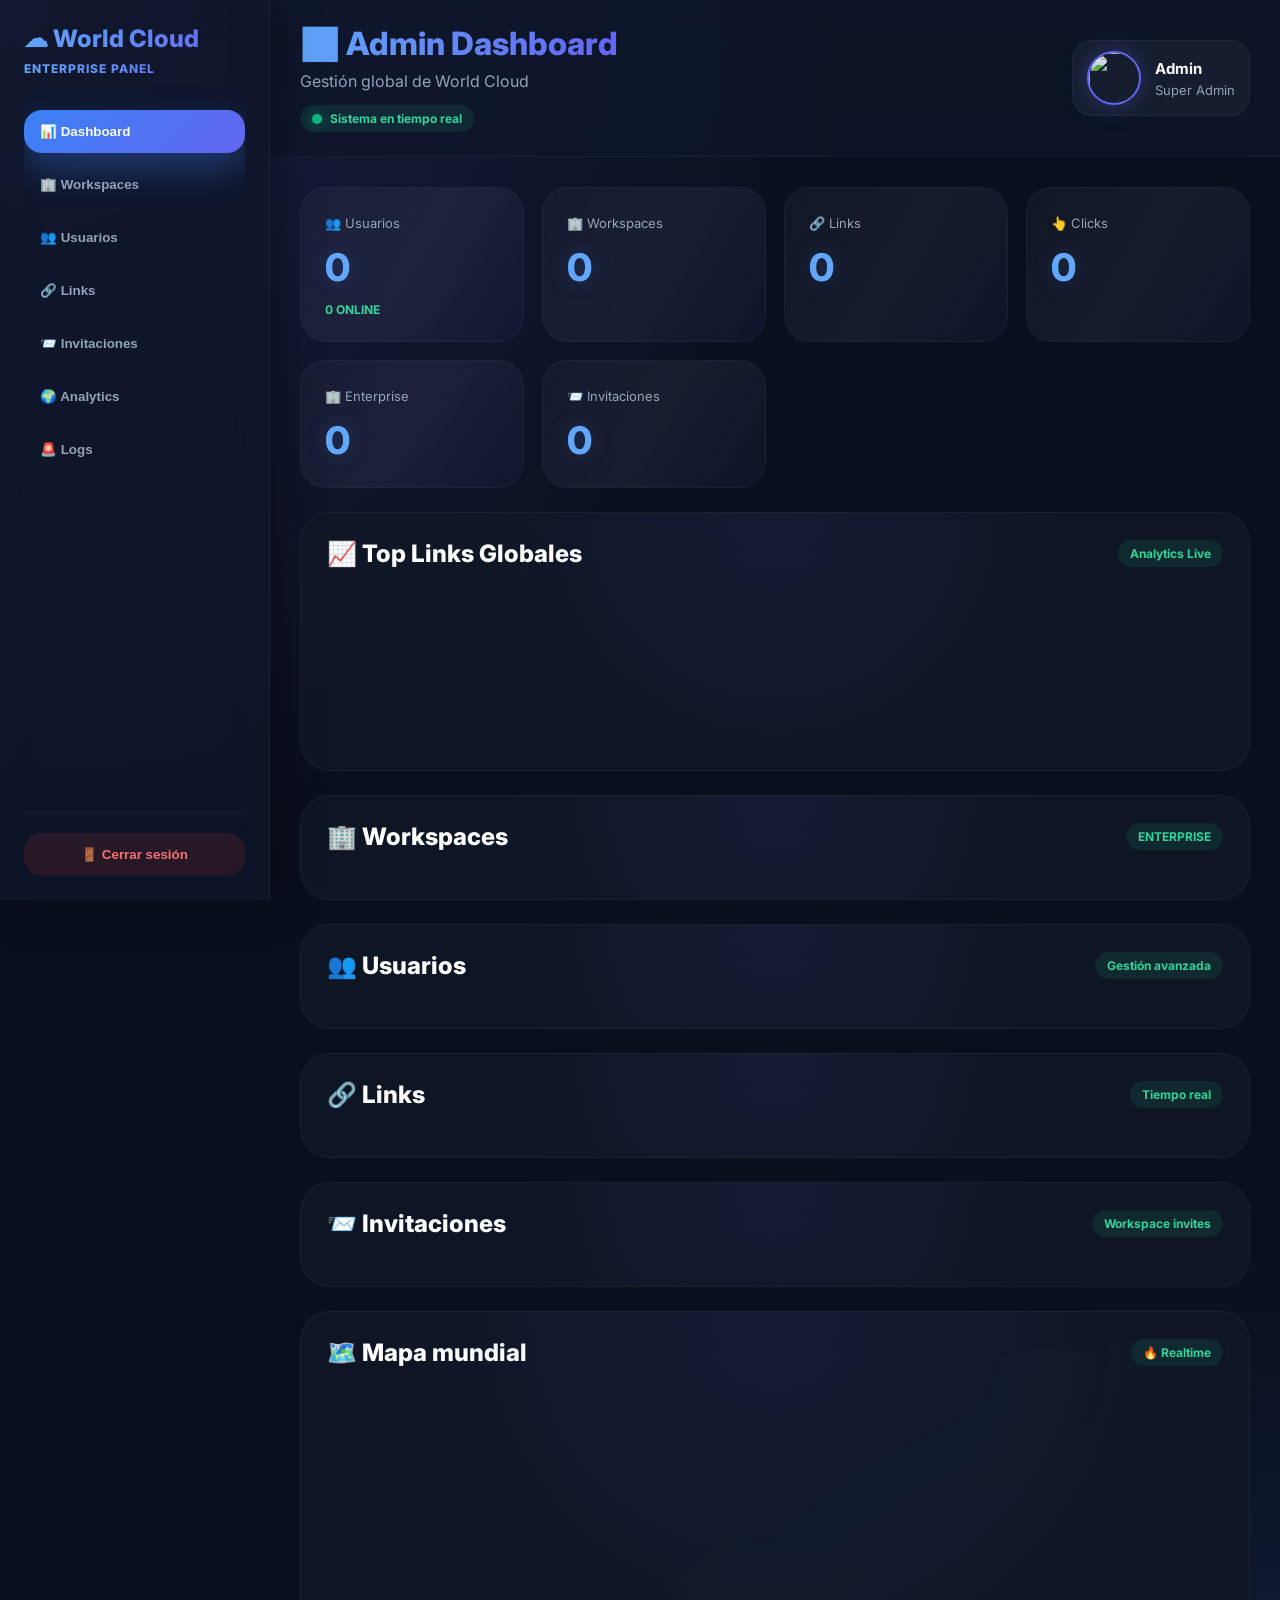
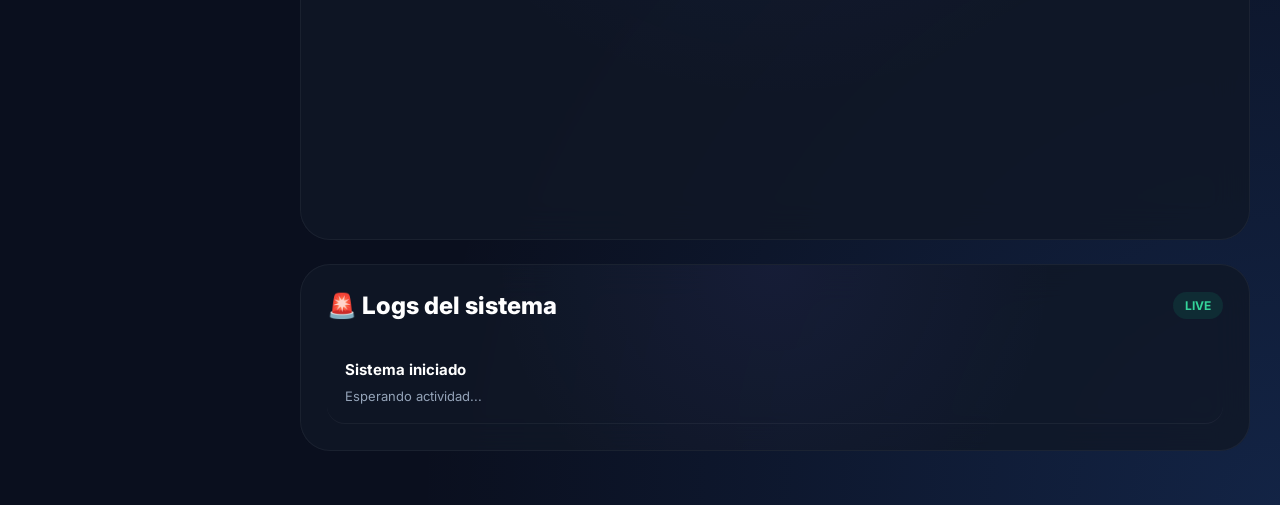
==== commit 6c53e6e1: "Add files via upload" ====
--- a/admin.html
+++ b/admin.html
@@ -50,7 +50,7 @@
                 ☁ World Cloud
 
                 <span>
-                    ADMIN PANEL
+                    ENTERPRISE PANEL
                 </span>
 
             </div>
@@ -59,37 +59,64 @@
 
             <nav class="admin-nav">
 
-                <button class="admin-nav-item active">
+                <button
+                    class="admin-nav-item active"
+                    data-section="dashboard"
+                >
 
                     📊 Dashboard
 
                 </button>
 
-                <button class="admin-nav-item">
+                <button
+                    class="admin-nav-item"
+                    data-section="workspaces"
+                >
+
+                    🏢 Workspaces
+
+                </button>
+
+                <button
+                    class="admin-nav-item"
+                    data-section="users"
+                >
 
                     👥 Usuarios
 
                 </button>
 
-                <button class="admin-nav-item">
+                <button
+                    class="admin-nav-item"
+                    data-section="links"
+                >
 
                     🔗 Links
 
                 </button>
 
-                <button class="admin-nav-item">
-
-                    💎 Planes
-
-                </button>
-
-                <button class="admin-nav-item">
+                <button
+                    class="admin-nav-item"
+                    data-section="invites"
+                >
+
+                    📨 Invitaciones
+
+                </button>
+
+                <button
+                    class="admin-nav-item"
+                    data-section="analytics"
+                >
 
                     🌍 Analytics
 
                 </button>
 
-                <button class="admin-nav-item">
+                <button
+                    class="admin-nav-item"
+                    data-section="logs"
+                >
 
                     🚨 Logs
 
@@ -99,9 +126,7 @@
 
         </div>
 
-        <!-- =================================================
-             BOTTOM
-        ================================================== -->
+        <!-- BOTTOM -->
 
         <div class="admin-bottom">
 
@@ -139,7 +164,8 @@
 
                 <!-- LIVE -->
 
-                <div class="admin-badge"
+                <div
+                    class="admin-badge"
                     style="margin-top:14px"
                 >
 
@@ -185,217 +211,328 @@
         <div class="admin-content">
 
             <!-- =================================================
-                 KPI
-            ================================================== -->
-
-            <div class="admin-kpis">
-
-                <!-- USERS -->
-
-                <div class="admin-kpi">
-
-                    <span>
-                        👥 Usuarios
-                    </span>
-
-                    <strong id="totalUsers">
-                        0
-                    </strong>
-
-                    <div
-                        class="online-indicator"
-                        id="usersOnline"
-                    >
-                        0 ONLINE
-                    </div>
-
-                </div>
-
-                <!-- LINKS -->
-
-                <div class="admin-kpi">
-
-                    <span>
-                        🔗 Links
-                    </span>
-
-                    <strong id="totalLinks">
-                        0
-                    </strong>
-
-                </div>
-
-                <!-- CLICKS -->
-
-                <div class="admin-kpi">
-
-                    <span>
-                        👆 Clicks
-                    </span>
-
-                    <strong id="totalClicks">
-                        0
-                    </strong>
-
-                </div>
-
-                <!-- PRO -->
-
-                <div class="admin-kpi">
-
-                    <span>
-                        💎 Usuarios PRO
-                    </span>
-
-                    <strong id="totalPro">
-                        0
-                    </strong>
-
-                </div>
-
-            </div>
-
-            <!-- =================================================
-                 MAPA MUNDIAL
-            ================================================== -->
-
-            <div class="admin-card">
-
-                <div class="card-head">
-
-                    <h2>
-                        🗺️ Mapa mundial
-                    </h2>
-
-                    <div class="admin-badge">
-
-                        🔥 Realtime
-
-                    </div>
-
-                </div>
-
-                <canvas id="worldMap"></canvas>
-
-            </div>
-
-            <!-- =================================================
-                 GLOBAL CHART
-            ================================================== -->
-
-            <div class="admin-card">
-
-                <div class="card-head">
-
-                    <h2>
-                        📈 Top Links Globales
-                    </h2>
-
-                    <div class="admin-badge">
-
-                        Analytics Live
-
-                    </div>
-
-                </div>
-
-                <canvas id="globalChart"></canvas>
-
-            </div>
-
-            <!-- =================================================
-                 USERS LIST
-            ================================================== -->
-
-            <div class="admin-card">
-
-                <div class="card-head">
-
-                    <h2>
-                        👥 Usuarios
-                    </h2>
-
-                    <div class="admin-badge">
-
-                        Gestión avanzada
-
-                    </div>
-
-                </div>
-
-                <!-- USERS -->
-
-                <div id="usersList"></div>
-
-            </div>
-
-            <!-- =================================================
-                 LINKS LIST
-            ================================================== -->
-
-            <div class="admin-card">
-
-                <div class="card-head">
-
-                    <h2>
-                        🔗 Links
-                    </h2>
-
-                    <div class="admin-badge">
-
-                        Tiempo real
-
-                    </div>
-
-                </div>
-
-                <!-- LINKS -->
-
-                <div id="linksList"></div>
-
-            </div>
+                 DASHBOARD
+            ================================================== -->
+
+            <section
+                class="admin-section"
+                data-section="dashboard"
+            >
+
+                <!-- KPI -->
+
+                <div class="admin-kpis">
+
+                    <!-- USERS -->
+
+                    <div class="admin-kpi">
+
+                        <span>
+                            👥 Usuarios
+                        </span>
+
+                        <strong id="totalUsers">
+                            0
+                        </strong>
+
+                        <div
+                            class="online-indicator"
+                            id="usersOnline"
+                        >
+                            0 ONLINE
+                        </div>
+
+                    </div>
+
+                    <!-- WORKSPACES -->
+
+                    <div class="admin-kpi">
+
+                        <span>
+                            🏢 Workspaces
+                        </span>
+
+                        <strong id="totalWorkspaces">
+                            0
+                        </strong>
+
+                    </div>
+
+                    <!-- LINKS -->
+
+                    <div class="admin-kpi">
+
+                        <span>
+                            🔗 Links
+                        </span>
+
+                        <strong id="totalLinks">
+                            0
+                        </strong>
+
+                    </div>
+
+                    <!-- CLICKS -->
+
+                    <div class="admin-kpi">
+
+                        <span>
+                            👆 Clicks
+                        </span>
+
+                        <strong id="totalClicks">
+                            0
+                        </strong>
+
+                    </div>
+
+                    <!-- ENTERPRISE -->
+
+                    <div class="admin-kpi">
+
+                        <span>
+                            🏢 Enterprise
+                        </span>
+
+                        <strong id="totalEnterprise">
+                            0
+                        </strong>
+
+                    </div>
+
+                    <!-- INVITES -->
+
+                    <div class="admin-kpi">
+
+                        <span>
+                            📨 Invitaciones
+                        </span>
+
+                        <strong id="totalInvites">
+                            0
+                        </strong>
+
+                    </div>
+
+                </div>
+
+                <!-- GLOBAL CHART -->
+
+                <div class="admin-card">
+
+                    <div class="card-head">
+
+                        <h2>
+                            📈 Top Links Globales
+                        </h2>
+
+                        <div class="admin-badge">
+
+                            Analytics Live
+
+                        </div>
+
+                    </div>
+
+                    <canvas id="globalChart"></canvas>
+
+                </div>
+
+            </section>
+
+            <!-- =================================================
+                 WORKSPACES
+            ================================================== -->
+
+            <section
+                class="admin-section hidden"
+                data-section="workspaces"
+            >
+
+                <div class="admin-card">
+
+                    <div class="card-head">
+
+                        <h2>
+                            🏢 Workspaces
+                        </h2>
+
+                        <div class="admin-badge">
+                            ENTERPRISE
+                        </div>
+
+                    </div>
+
+                    <div id="workspacesList"></div>
+
+                </div>
+
+            </section>
+
+            <!-- =================================================
+                 USERS
+            ================================================== -->
+
+            <section
+                class="admin-section hidden"
+                data-section="users"
+            >
+
+                <div class="admin-card">
+
+                    <div class="card-head">
+
+                        <h2>
+                            👥 Usuarios
+                        </h2>
+
+                        <div class="admin-badge">
+                            Gestión avanzada
+                        </div>
+
+                    </div>
+
+                    <div id="usersList"></div>
+
+                </div>
+
+            </section>
+
+            <!-- =================================================
+                 LINKS
+            ================================================== -->
+
+            <section
+                class="admin-section hidden"
+                data-section="links"
+            >
+
+                <div class="admin-card">
+
+                    <div class="card-head">
+
+                        <h2>
+                            🔗 Links
+                        </h2>
+
+                        <div class="admin-badge">
+                            Tiempo real
+                        </div>
+
+                    </div>
+
+                    <div id="linksList"></div>
+
+                </div>
+
+            </section>
+
+            <!-- =================================================
+                 INVITES
+            ================================================== -->
+
+            <section
+                class="admin-section hidden"
+                data-section="invites"
+            >
+
+                <div class="admin-card">
+
+                    <div class="card-head">
+
+                        <h2>
+                            📨 Invitaciones
+                        </h2>
+
+                        <div class="admin-badge">
+                            Workspace invites
+                        </div>
+
+                    </div>
+
+                    <div id="invitesList"></div>
+
+                </div>
+
+            </section>
+
+            <!-- =================================================
+                 ANALYTICS
+            ================================================== -->
+
+            <section
+                class="admin-section hidden"
+                data-section="analytics"
+            >
+
+                <!-- MAP -->
+
+                <div class="admin-card">
+
+                    <div class="card-head">
+
+                        <h2>
+                            🗺️ Mapa mundial
+                        </h2>
+
+                        <div class="admin-badge">
+                            🔥 Realtime
+                        </div>
+
+                    </div>
+
+                    <canvas id="worldMap"></canvas>
+
+                </div>
+
+            </section>
 
             <!-- =================================================
                  LOGS
             ================================================== -->
 
-            <div class="admin-card">
-
-                <div class="card-head">
-
-                    <h2>
-                        🚨 Logs del sistema
-                    </h2>
-
-                    <div class="admin-badge">
-
-                        LIVE
-
-                    </div>
-
-                </div>
-
-                <div id="logsList">
-
-                    <div class="admin-item">
-
-                        <div>
-
-                            <strong>
-                                Sistema iniciado
-                            </strong>
-
-                            <span>
-                                Esperando actividad...
-                            </span>
-
-                        </div>
-
-                    </div>
-
-                </div>
-
-            </div>
+            <section
+                class="admin-section hidden"
+                data-section="logs"
+            >
+
+                <div class="admin-card">
+
+                    <div class="card-head">
+
+                        <h2>
+                            🚨 Logs del sistema
+                        </h2>
+
+                        <div class="admin-badge">
+                            LIVE
+                        </div>
+
+                    </div>
+
+                    <div id="logsList">
+
+                        <div class="admin-item">
+
+                            <div>
+
+                                <strong>
+                                    Sistema iniciado
+                                </strong>
+
+                                <span>
+                                    Esperando actividad...
+                                </span>
+
+                            </div>
+
+                        </div>
+
+                    </div>
+
+                </div>
+
+            </section>
 
         </div>
 
--- a/admin.css
+++ b/admin.css
@@ -1,7 +1,10 @@
 /* =========================================================
-   admin.css
    WORLD CLOUD ADMIN PANEL
-   FINAL PREMIUM VERSION
+   FINAL ENTERPRISE CSS
+========================================================= */
+
+/* =========================================================
+   RESET
 ========================================================= */
 
 *{
@@ -156,6 +159,7 @@
 
   display:flex;
   flex-direction:column;
+
   gap:10px;
 }
 
@@ -354,6 +358,28 @@
 }
 
 /* =========================================================
+   SECTIONS
+========================================================= */
+
+.admin-section{
+  animation:
+    adminFade .25s ease;
+}
+
+@keyframes adminFade{
+
+  from{
+    opacity:0;
+    transform:translateY(10px);
+  }
+
+  to{
+    opacity:1;
+    transform:translateY(0);
+  }
+}
+
+/* =========================================================
    KPI
 ========================================================= */
 
@@ -597,6 +623,21 @@
 }
 
 /* =========================================================
+   ACTIONS
+========================================================= */
+
+.admin-actions{
+
+  display:flex;
+
+  flex-direction:column;
+
+  gap:10px;
+
+  align-items:flex-end;
+}
+
+/* =========================================================
    BADGES
 ========================================================= */
 
@@ -702,69 +743,173 @@
 .plan-btn,
 .ban-btn,
 .delete-user-btn,
-.delete-link-btn{
+.delete-link-btn,
+.delete-workspace-btn{
+
+  display:inline-flex;
+
+  align-items:center;
+  justify-content:center;
+
+  min-width:120px;
 
   border:none;
 
-  padding:10px 14px;
-
-  border-radius:14px;
-
+  padding:12px 16px;
+
+  border-radius:16px;
+
+  font-size:13px;
   font-weight:700;
 
   cursor:pointer;
 
   transition:.25s;
-}
+
+  box-shadow:
+    0 10px 25px rgba(0,0,0,.15);
+}
+
+/* PLAN */
 
 .plan-btn{
 
   background:
-    rgba(99,102,241,.12);
+    linear-gradient(
+      135deg,
+      rgba(99,102,241,.18),
+      rgba(139,92,246,.18)
+    );
 
   color:
-    #818cf8;
+    #c4b5fd;
+
+  border:
+    1px solid rgba(139,92,246,.2);
 }
 
 .plan-btn:hover{
 
   transform:
     translateY(-2px);
-}
+
+  box-shadow:
+    0 15px 30px rgba(99,102,241,.2);
+}
+
+/* BAN */
 
 .ban-btn{
 
   background:
-    rgba(239,68,68,.12);
+    linear-gradient(
+      135deg,
+      rgba(239,68,68,.16),
+      rgba(248,113,113,.12)
+    );
 
   color:
-    #f87171;
+    #fca5a5;
+
+  border:
+    1px solid rgba(239,68,68,.18);
 }
 
 .ban-btn:hover{
 
   transform:
     translateY(-2px);
-}
-
-.delete-user-btn,
-.delete-link-btn{
-
-  background:
-    rgba(239,68,68,.12);
+
+  box-shadow:
+    0 15px 30px rgba(239,68,68,.18);
+}
+
+/* DELETE USER */
+
+.delete-user-btn{
+
+  background:
+    linear-gradient(
+      135deg,
+      rgba(239,68,68,.18),
+      rgba(185,28,28,.14)
+    );
 
   color:
-    #f87171;
-}
-
-.delete-user-btn:hover,
-.delete-link-btn:hover{
+    #fecaca;
+
+  border:
+    1px solid rgba(239,68,68,.22);
+}
+
+.delete-user-btn:hover{
 
   transform:
     translateY(-2px);
 
-  background:
-    rgba(239,68,68,.22);
+  box-shadow:
+    0 15px 30px rgba(239,68,68,.2);
+}
+
+/* DELETE LINK */
+
+.delete-link-btn{
+
+  width:46px;
+  height:46px;
+
+  min-width:46px;
+
+  border-radius:16px;
+
+  background:
+    linear-gradient(
+      135deg,
+      rgba(239,68,68,.18),
+      rgba(185,28,28,.14)
+    );
+
+  color:
+    #fecaca;
+
+  border:
+    1px solid rgba(239,68,68,.22);
+}
+
+.delete-link-btn:hover{
+
+  transform:
+    translateY(-2px) scale(1.05);
+
+  box-shadow:
+    0 15px 30px rgba(239,68,68,.2);
+}
+
+/* DELETE WORKSPACE */
+
+.delete-workspace-btn{
+
+  background:
+    linear-gradient(
+      135deg,
+      rgba(245,158,11,.18),
+      rgba(239,68,68,.18)
+    );
+
+  color:
+    #fde68a;
+
+  border:
+    1px solid rgba(245,158,11,.22);
+}
+
+.delete-workspace-btn:hover{
+
+  transform:
+    translateY(-2px);
+
+  box-shadow:
+    0 15px 30px rgba(245,158,11,.2);
 }
 
 /* =========================================================
@@ -851,194 +996,18 @@
     flex-direction:column;
     align-items:flex-start;
   }
-}
-
-/* =========================================================
-   ADMIN ACTION BUTTONS FIX
-========================================================= */
-
-.plan-btn,
-.ban-btn,
-.delete-user-btn,
-.delete-link-btn{
-
-  display:inline-flex !important;
-
-  align-items:center;
-  justify-content:center;
-
-  min-width:120px;
-
-  padding:12px 16px !important;
-
-  border:none !important;
-
-  border-radius:16px !important;
-
-  font-size:13px;
-  font-weight:700;
-
-  cursor:pointer;
-
-  transition:.25s;
-
-  box-shadow:
-    0 10px 25px rgba(0,0,0,.15);
-}
-
-/* =========================================================
-   PLAN
-========================================================= */
-
-.plan-btn{
-
-  background:
-    linear-gradient(
-      135deg,
-      rgba(99,102,241,.18),
-      rgba(139,92,246,.18)
-    ) !important;
-
-  color:
-    #c4b5fd !important;
-
-  border:
-    1px solid rgba(139,92,246,.2) !important;
-}
-
-.plan-btn:hover{
-
-  transform:
-    translateY(-2px);
-
-  box-shadow:
-    0 15px 30px rgba(99,102,241,.2);
-}
-
-/* =========================================================
-   BAN
-========================================================= */
-
-.ban-btn{
-
-  background:
-    linear-gradient(
-      135deg,
-      rgba(239,68,68,.16),
-      rgba(248,113,113,.12)
-    ) !important;
-
-  color:
-    #fca5a5 !important;
-
-  border:
-    1px solid rgba(239,68,68,.18) !important;
-}
-
-.ban-btn:hover{
-
-  transform:
-    translateY(-2px);
-
-  box-shadow:
-    0 15px 30px rgba(239,68,68,.18);
-}
-
-/* =========================================================
-   DELETE USER
-========================================================= */
-
-.delete-user-btn{
-
-  background:
-    linear-gradient(
-      135deg,
-      rgba(239,68,68,.18),
-      rgba(185,28,28,.14)
-    ) !important;
-
-  color:
-    #fecaca !important;
-
-  border:
-    1px solid rgba(239,68,68,.22) !important;
-}
-
-.delete-user-btn:hover{
-
-  transform:
-    translateY(-2px);
-
-  box-shadow:
-    0 15px 30px rgba(239,68,68,.2);
-}
-
-/* =========================================================
-   DELETE LINK
-========================================================= */
-
-.delete-link-btn{
-
-  width:46px;
-  height:46px;
-
-  min-width:46px;
-
-  border-radius:16px !important;
-
-  background:
-    linear-gradient(
-      135deg,
-      rgba(239,68,68,.18),
-      rgba(185,28,28,.14)
-    ) !important;
-
-  color:
-    #fecaca !important;
-
-  border:
-    1px solid rgba(239,68,68,.22) !important;
-}
-
-.delete-link-btn:hover{
-
-  transform:
-    translateY(-2px) scale(1.05);
-
-  box-shadow:
-    0 15px 30px rgba(239,68,68,.2);
-}
-
-/* =========================================================
-   ACTIONS CONTAINER
-========================================================= */
-
-.admin-actions{
-
-  display:flex;
-
-  flex-direction:column;
-
-  gap:10px;
-
-  align-items:flex-end;
-}
-
-/* =========================================================
-   MOBILE
-========================================================= */
-
-@media(max-width:768px){
+
+  .admin-actions{
+
+    width:100%;
+    align-items:stretch;
+  }
 
   .plan-btn,
   .ban-btn,
-  .delete-user-btn{
+  .delete-user-btn,
+  .delete-workspace-btn{
 
     width:100%;
   }
-
-  .admin-actions{
-
-    width:100%;
-  }
 }
